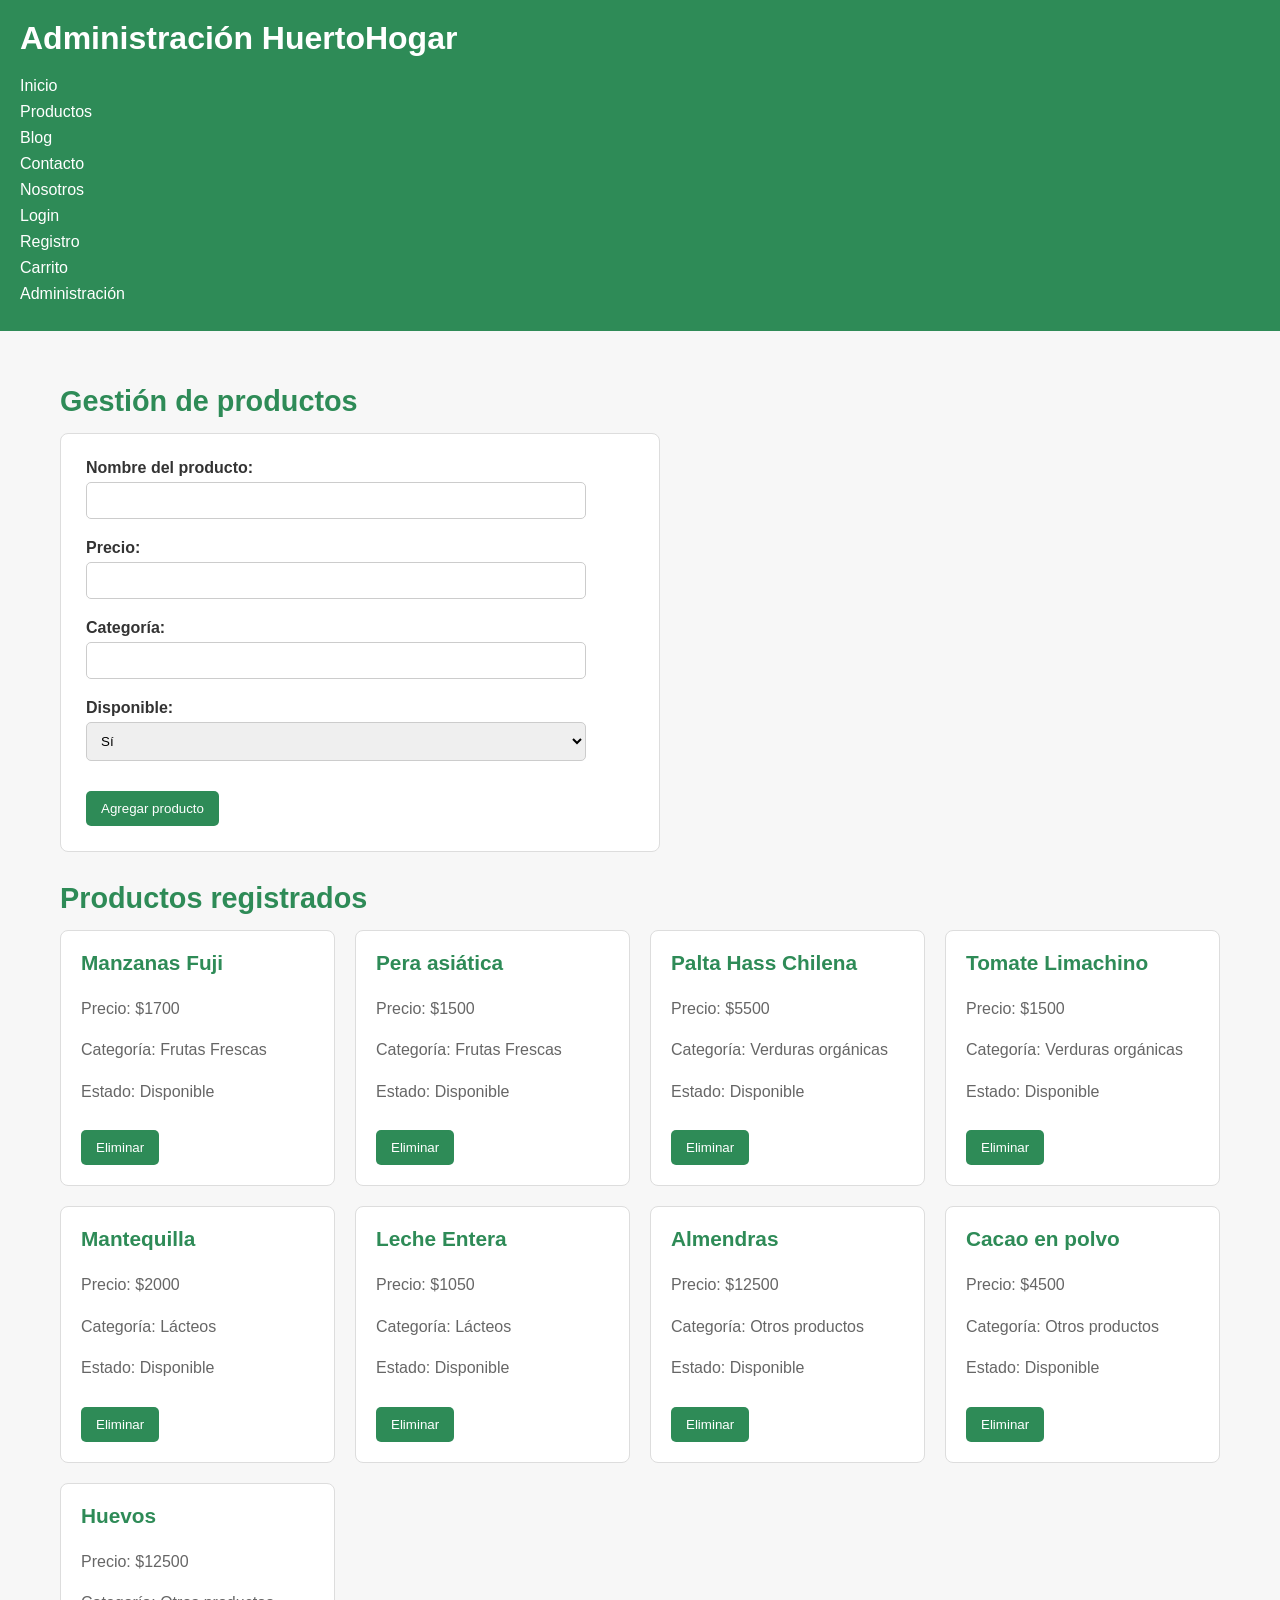
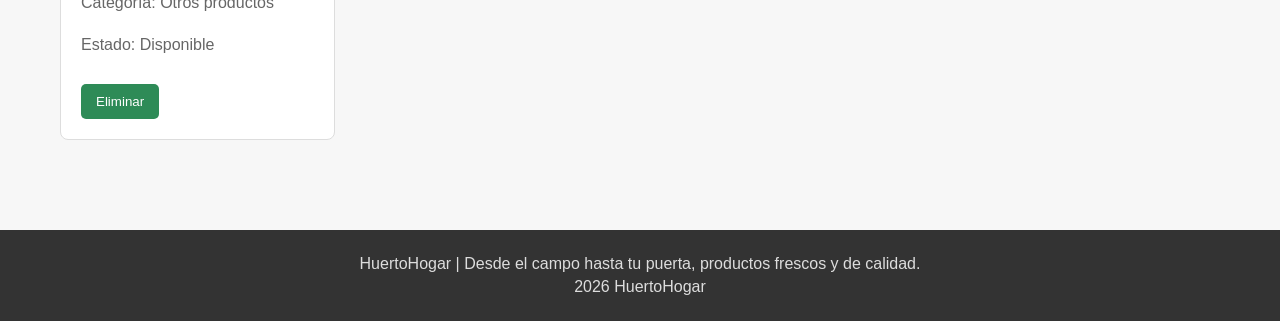
==== frontend/administracion.html @ 662b2c09 "Implementa catalogo dinamico y detalle de productos" ====
<!DOCTYPE html>
<html lang="es">
<head>
    <meta charset="UTF-8">
    <meta name="viewport" content="width=device-width, initial-scale=1.0">
    <title>HuertoHogar | Administración</title>
    <link rel="stylesheet" href="css/estilos.css">
</head>
<body>
    <header>
        <h1>Administración HuertoHogar</h1>

        <nav>
            <ul>
               <li><a href="index.html">Inicio</a> </li>
               <li><a href="productos.html">Productos</a> </li>
               <li><a href="blog.html">Blog</a> </li>
               <li><a href="contacto.html">Contacto</a> </li>
               <li><a href="nosotros.html">Nosotros</a> </li>
               <li><a href="login.html">Login</a> </li>
               <li><a href="registro.html">Registro</a> </li>
               <li><a href="carrito.html">Carrito</a> </li>
               <li><a href="administracion.html">Administración</a> </li>
            </ul>
        </nav>
    </header>

    <main>
        <section>
            <h2>Gestión de productos</h2>

            <form id="formulario-producto">
                <div>
                    <label for="nombre-producto">Nombre del producto:</label>
                    <input type="text" id="nombre-producto" maxlength="100" required>
                </div>

                <div>
                    <label for="precio-producto">Precio:</label>
                    <input type="number" id="precio-producto" min="1" required>
                </div>

                <div>
                    <label for="categoria-producto">Categoría:</label>
                    <input type="text" id="categoria-producto" maxlength="50" required>
                </div>

                <div>
                    <label for="disponible-producto">Disponible:</label>
                    <select id="disponible-producto">
                        <option value="true">Sí</option>
                        <option value="false">No</option>
                    </select>
                </div>

                <button type="submit">Agregar producto</button>
            </form>
        </section>

        <section>
            <h2>Productos registrados</h2>
            <div id="lista-administracion"></div>
        </section>
    </main>

    <footer>
        <p>HuertoHogar | Desde el campo hasta tu puerta, productos frescos y de calidad.</p>
        <p>2026 HuertoHogar</p>
    </footer>

    <script src="js/app.js"></script>
    <script src="js/administracion.js"></script>
</body>
</html>
---- frontend/css/estilos.css ----
* {
    box-sizing: border-box;
}

body {
    margin: 0;
    font-family: Arial, sans-serif;
    background-color: #F7F7F7;
    color: #333333;
}

header {
    background-color: #2E8B57;
    color: white;
    padding: 20px;
}

header h1 {
    margin: 0;
    font-size: 2rem;
}

header nav ul {
    margin: 20px 0 0 0;
    padding: 0;
    list-style: none;
}

header nav li {
    margin-bottom: 8px;
}

header nav a {
    color: white;
    text-decoration: none;
}

header nav a:hover {
    color: #FFD700;
}

main {
    max-width: 1200px;
    margin: 0 auto;
    padding: 30px 20px;
}

main h2 {
    color: #2E8B57;
    margin-bottom: 15px;
    font-size: 1.8rem;
}

main h3 {
    color: #2E8B57;
}

main section {
    margin-bottom: 30px;
}

main article {
    background-color: white;
    padding: 20px;
    margin-bottom: 20px;
    border: 1px solid #dddddd;
    border-radius: 8px;
}

main article h3,
main article h4 {
    margin-top: 0;
    color: #2E8B57;
    font-size: 1.3rem;
}

main article p {
    line-height: 1.6;
    color: #666666;
}

main article a {
    display: inline-block;
    margin-top: 10px;
    color: #2E8B57;
    font-weight: bold;
    text-decoration: none;
}

main article a:hover {
    color: #8B4513;
}

main article button,
form button {
    margin-top: 10px;
    padding: 10px 15px;
    border: none;
    border-radius: 5px;
    background-color: #2E8B57;
    color: white;
    cursor: pointer;
}

main article button:hover,
form button:hover {
    background-color: #8B4513;
}

main article button:disabled {
    background-color: #999999;
    cursor: not-allowed;
}

.disponible {
    color: #2E8B57 !important;
    font-weight: bold;
}

.agotado {
    color: #8B4513 !important;
    font-weight: bold;
}

#contenedor-productos,
#lista-carrito,
#lista-administracion {
    display: grid;
    grid-template-columns: repeat(auto-fit, minmax(250px, 1fr));
    gap: 20px;
}

#contenedor-productos article,
#lista-carrito article,
#lista-administracion article {
    margin-bottom: 0;
}

form {
    background-color: white;
    padding: 25px;
    border: 1px solid #dddddd;
    border-radius: 8px;
    max-width: 600px;
}

form div {
    margin-bottom: 20px;
}

form label {
    display: block;
    margin-bottom: 5px;
    font-weight: bold;
}

form input,
form textarea,
form select {
    width: 100%;
    max-width: 500px;
    padding: 10px;
    border: 1px solid #cccccc;
    border-radius: 5px;
    font-family: Arial, sans-serif;
}

form textarea {
    min-height: 120px;
    resize: vertical;
}

#error-nombre,
#error-correo,
#error-comentario,
#error-contrasena,
#error-confirmar-contrasena {
    color: #8B4513;
    font-size: 0.9rem;
    margin-top: 5px;
}

#mensaje-detalle {
    color: #2E8B57;
    font-weight: bold;
}

footer {
    background-color: #333333;
    color: white;
    text-align: center;
    padding: 20px;
    margin-top: 30px;
}

footer p {
    margin: 5px 0;
    color: #dddddd;
}

@media (max-width: 600px) {
    header h1 {
        font-size: 1.5rem;
    }

    main {
        padding: 20px 15px;
    }

    main h2 {
        font-size: 1.5rem;
    }

    #contenedor-productos,
    #lista-carrito,
    #lista-administracion {
        grid-template-columns: 1fr;
    }

    form {
        padding: 20px;
    }
}
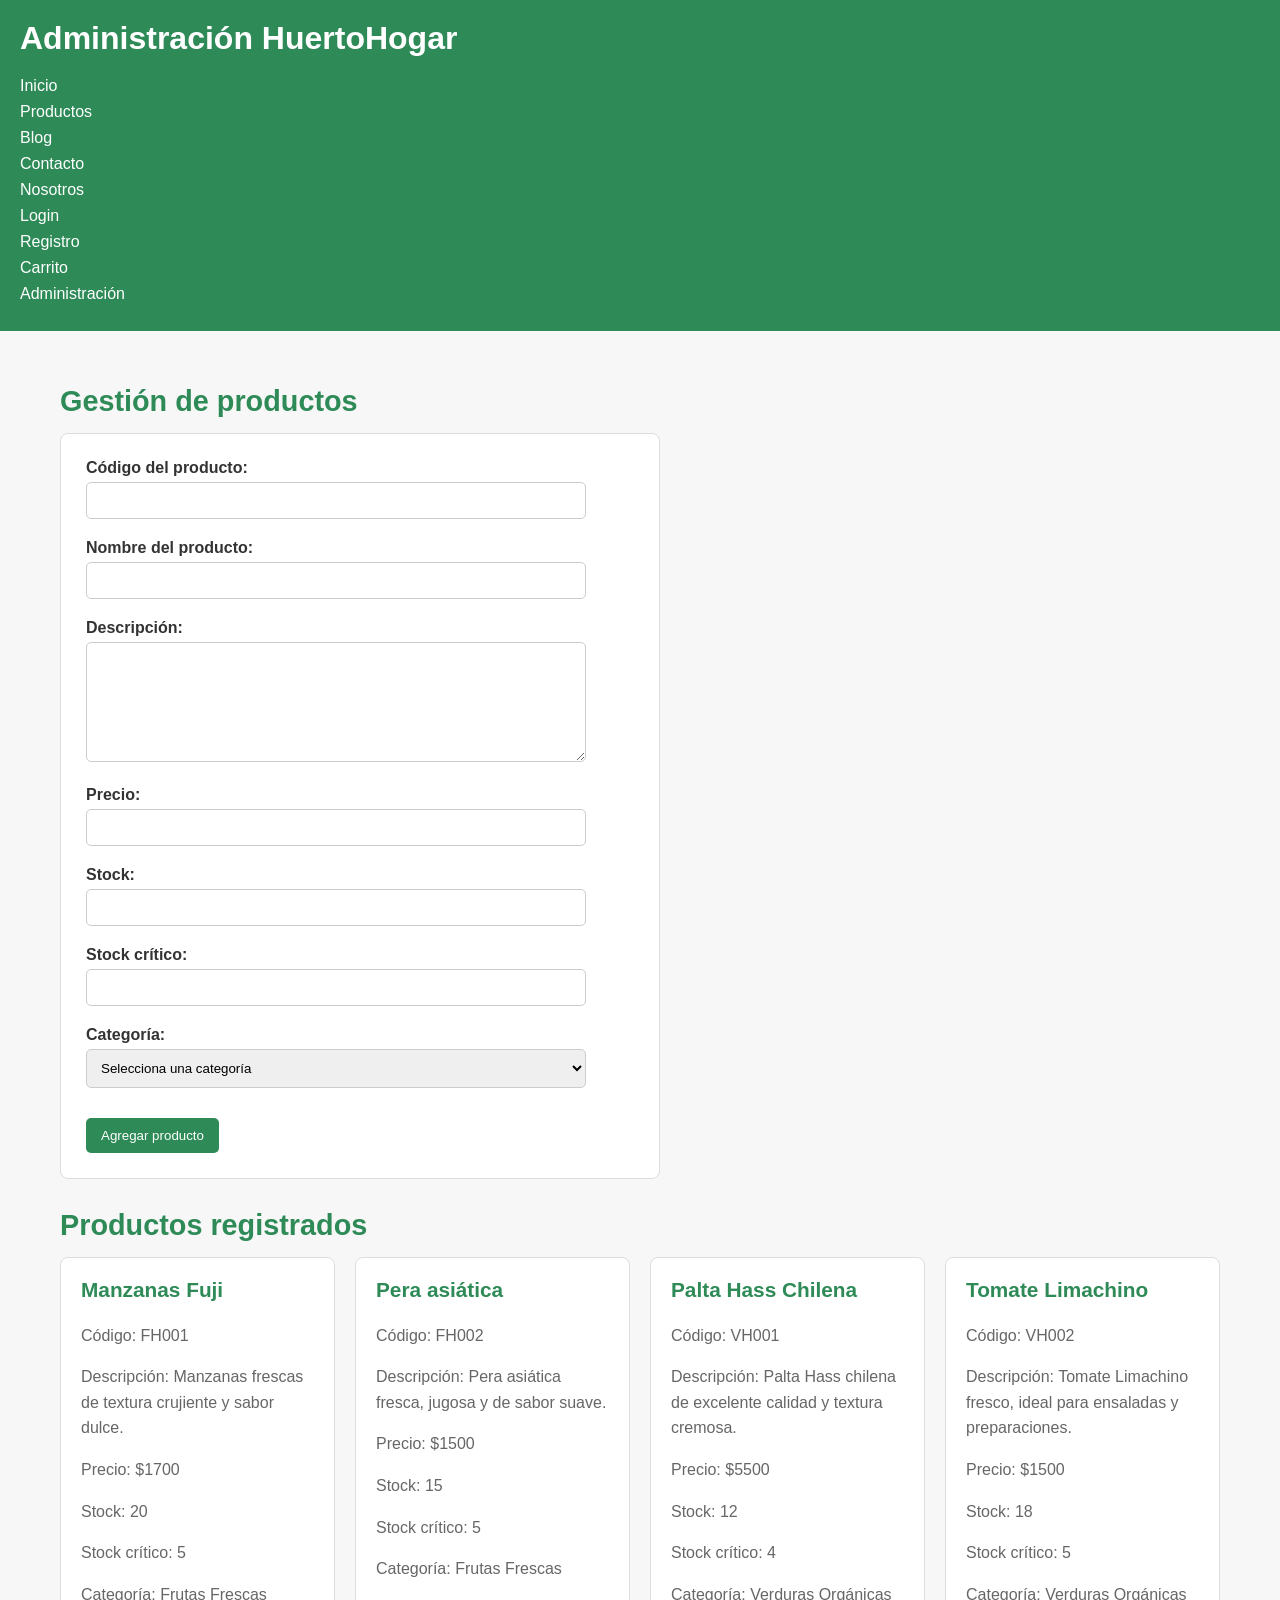
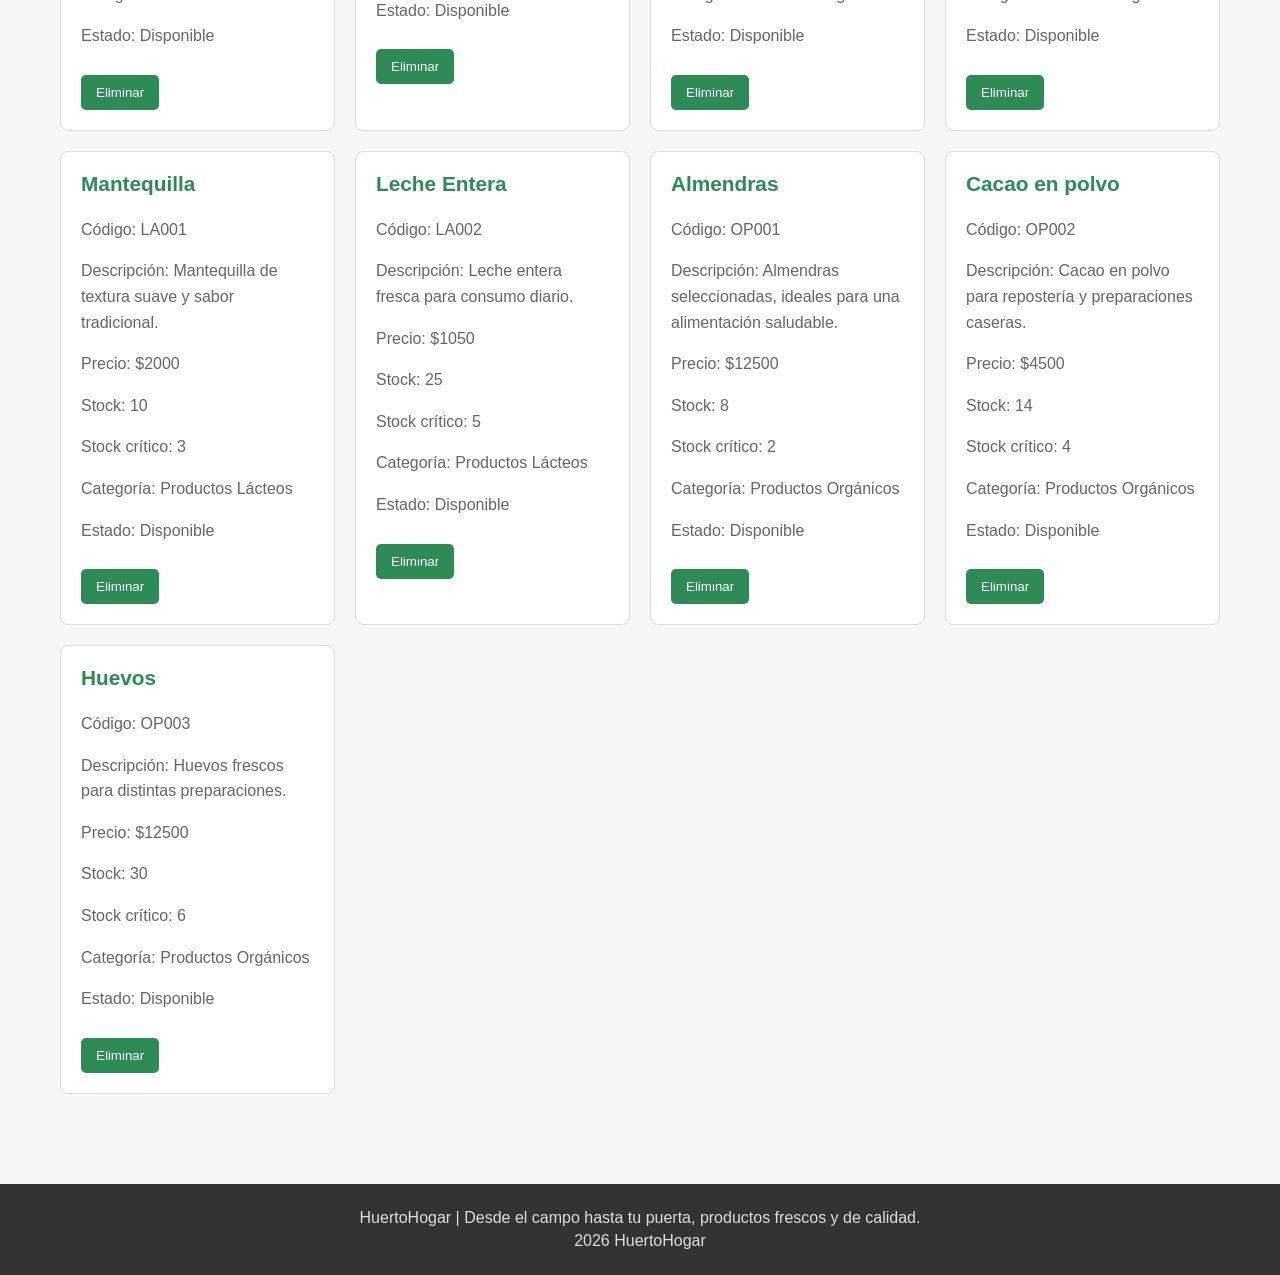
==== commit 870da63c: "Completa carrito y validaciones de compra" ====
--- a/frontend/administracion.html
+++ b/frontend/administracion.html
@@ -31,25 +31,43 @@
 
             <form id="formulario-producto">
                 <div>
+                    <label for="codigo-producto">Código del producto:</label>
+                    <input type="text" id="codigo-producto" maxlength="50" required>
+                </div>
+
+                <div>
                     <label for="nombre-producto">Nombre del producto:</label>
                     <input type="text" id="nombre-producto" maxlength="100" required>
                 </div>
 
                 <div>
+                    <label for="descripcion-producto">Descripción:</label>
+                    <textarea id="descripcion-producto" maxlength="500"></textarea>
+                </div>
+
+                <div>
                     <label for="precio-producto">Precio:</label>
-                    <input type="number" id="precio-producto" min="1" required>
+                    <input type="number" id="precio-producto" min="0" step="0.01" required>
+                </div>
+
+                <div>
+                    <label for="stock-producto">Stock:</label>
+                    <input type="number" id="stock-producto" min="0" step="1" required>
+                </div>
+
+                <div>
+                    <label for="stock-critico-producto">Stock crítico:</label>
+                    <input type="number" id="stock-critico-producto" min="0" step="1">
                 </div>
 
                 <div>
                     <label for="categoria-producto">Categoría:</label>
-                    <input type="text" id="categoria-producto" maxlength="50" required>
-                </div>
-
-                <div>
-                    <label for="disponible-producto">Disponible:</label>
-                    <select id="disponible-producto">
-                        <option value="true">Sí</option>
-                        <option value="false">No</option>
+                    <select id="categoria-producto" required>
+                        <option value="">Selecciona una categoría</option>
+                        <option value="Frutas Frescas">Frutas Frescas</option>
+                        <option value="Verduras Orgánicas">Verduras Orgánicas</option>
+                        <option value="Productos Orgánicos">Productos Orgánicos</option>
+                        <option value="Productos Lácteos">Productos Lácteos</option>
                     </select>
                 </div>
 
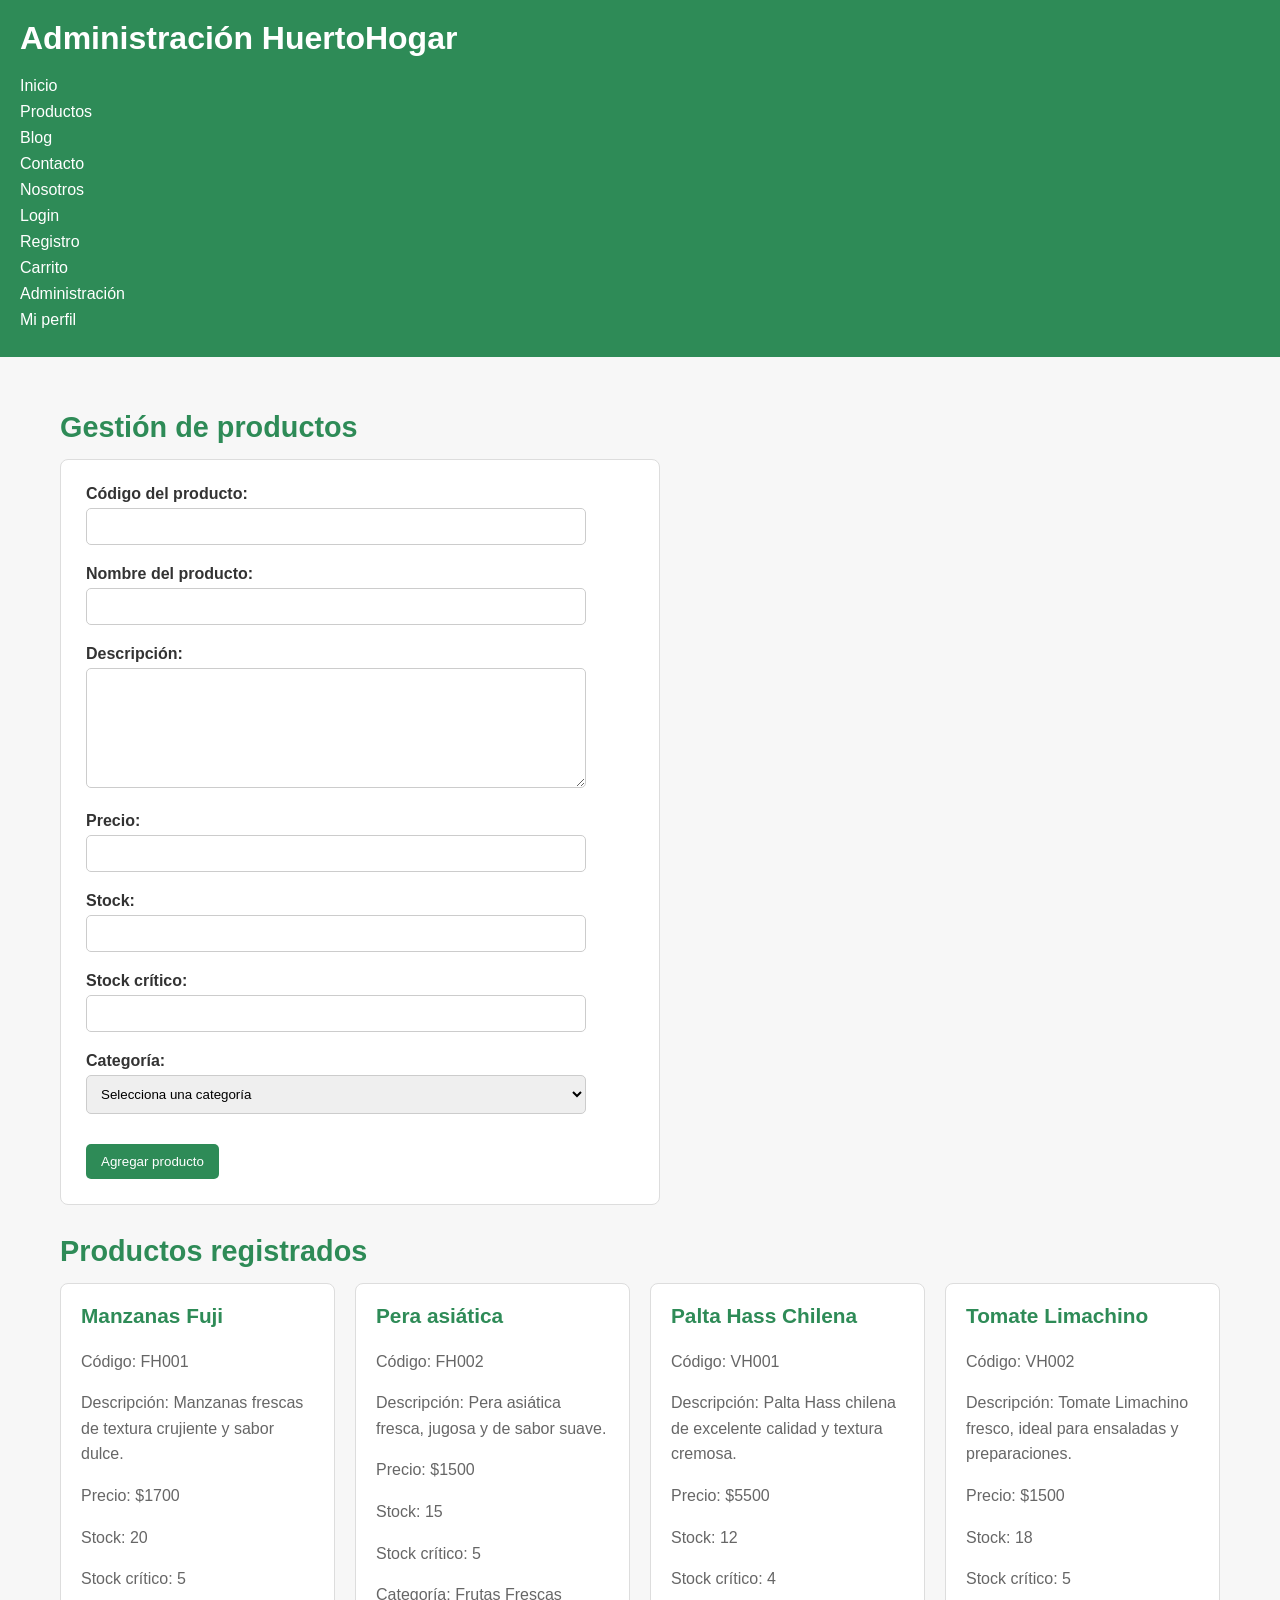
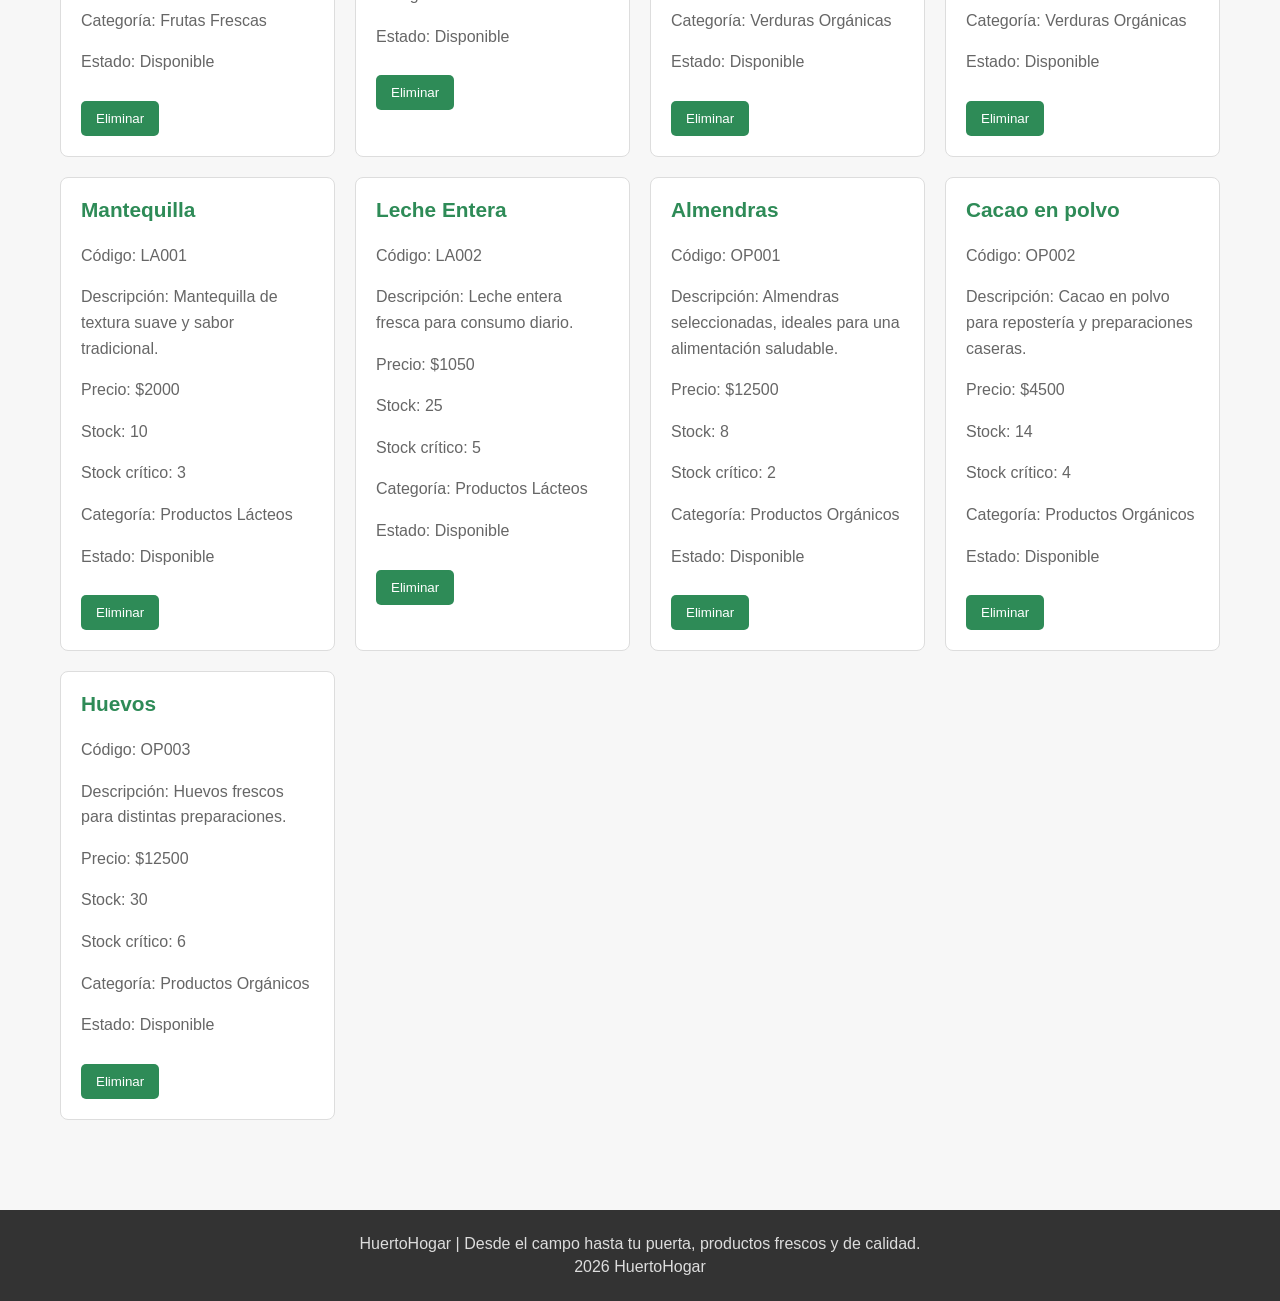
==== commit f91ab536: "Agrega perfil de usuario y navegacion" ====
--- a/frontend/administracion.html
+++ b/frontend/administracion.html
@@ -21,6 +21,7 @@
                <li><a href="registro.html">Registro</a> </li>
                <li><a href="carrito.html">Carrito</a> </li>
                <li><a href="administracion.html">Administración</a> </li>
+               <li><a href="perfil.html">Mi perfil</a> </li>
             </ul>
         </nav>
     </header>
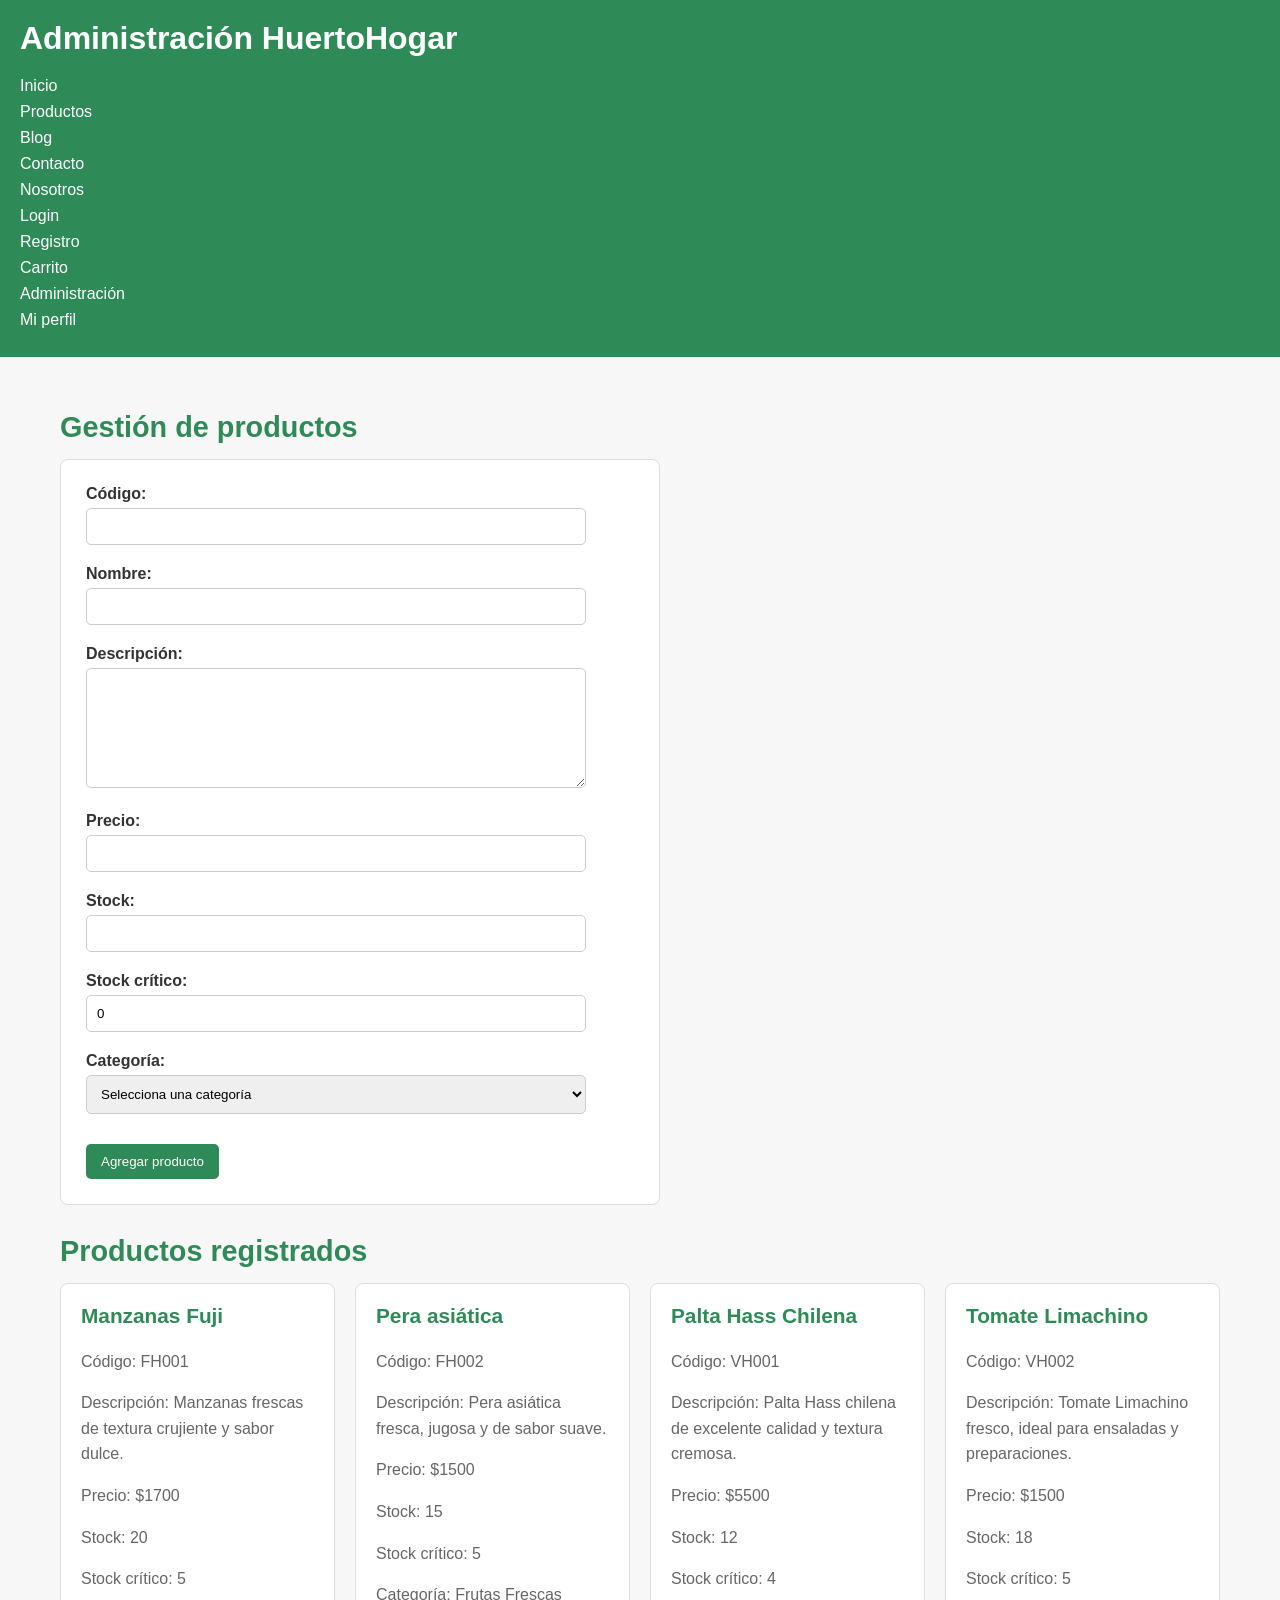
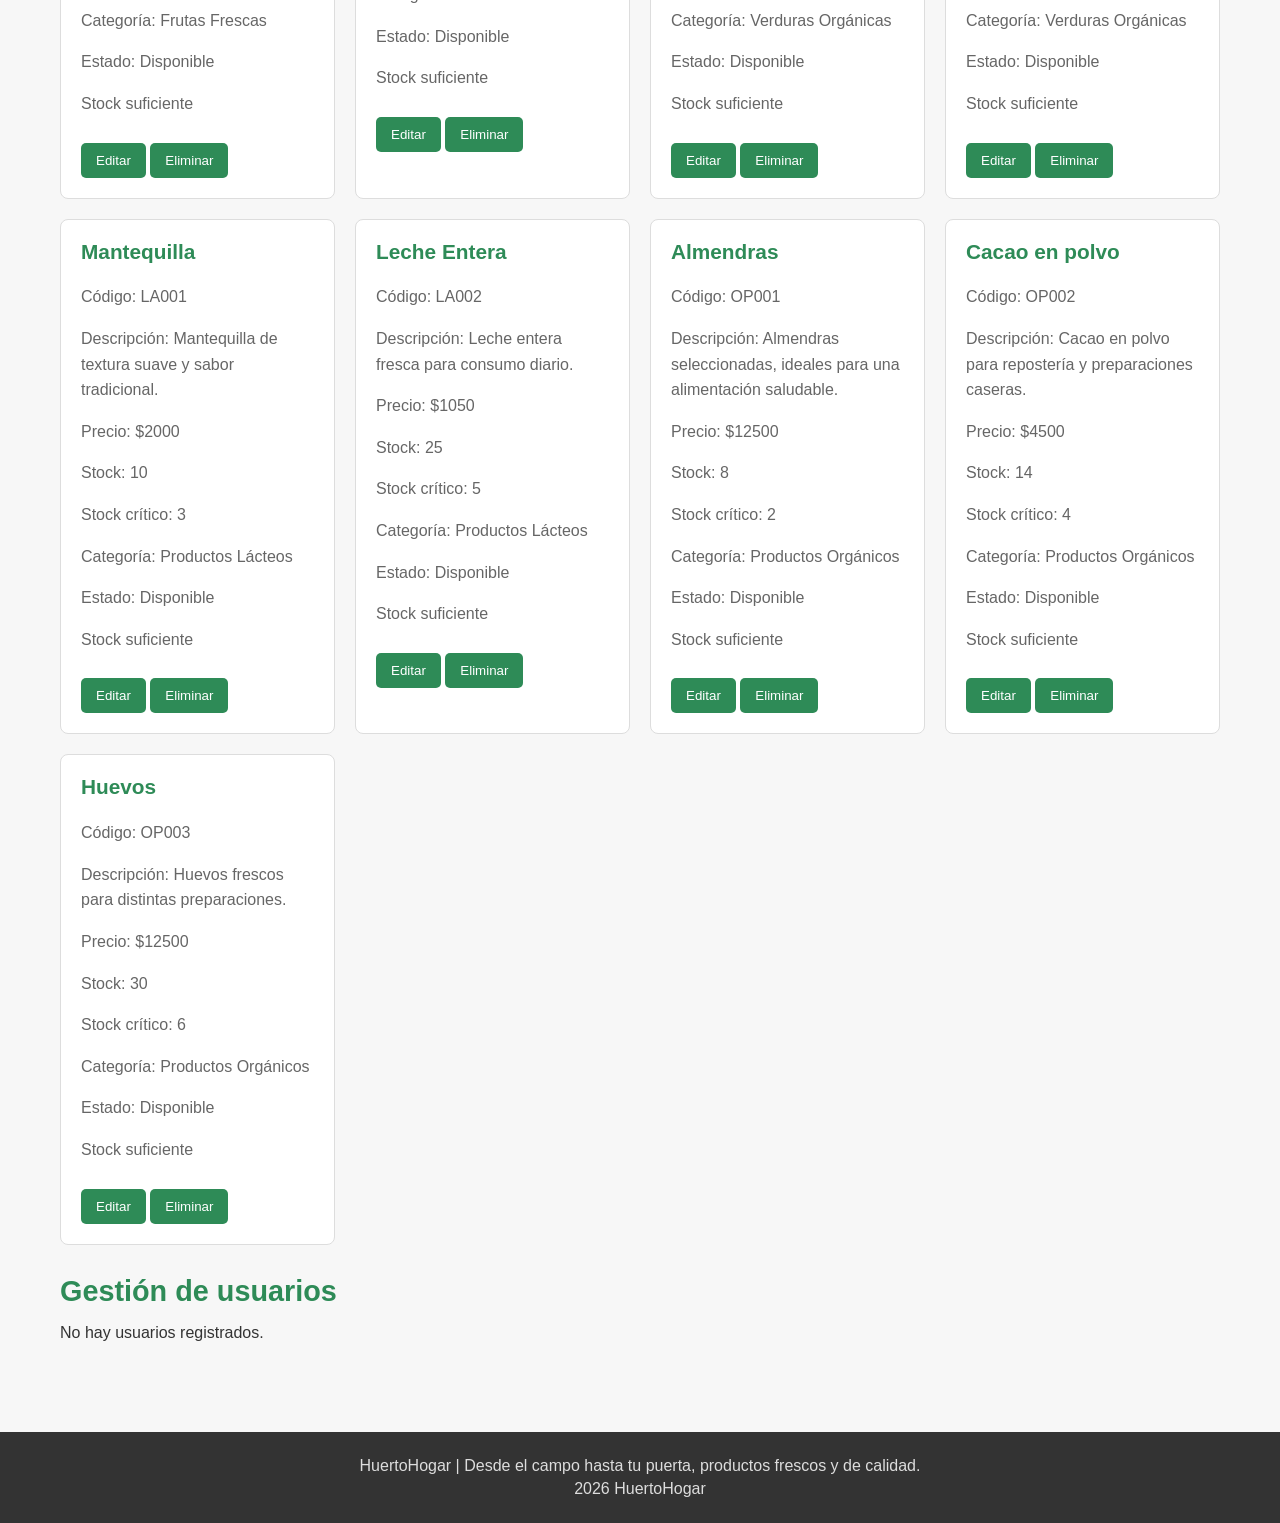
==== commit d659714b: "Integra imagenes, perfil y gestion de usuarios" ====
--- a/frontend/administracion.html
+++ b/frontend/administracion.html
@@ -9,7 +9,6 @@
 <body>
     <header>
         <h1>Administración HuertoHogar</h1>
-
         <nav>
             <ul>
                <li><a href="index.html">Inicio</a> </li>
@@ -32,33 +31,33 @@
 
             <form id="formulario-producto">
                 <div>
-                    <label for="codigo-producto">Código del producto:</label>
-                    <input type="text" id="codigo-producto" maxlength="50" required>
+                    <label for="codigo-producto">Código:</label>
+                    <input type="text" id="codigo-producto" required>
                 </div>
 
                 <div>
-                    <label for="nombre-producto">Nombre del producto:</label>
-                    <input type="text" id="nombre-producto" maxlength="100" required>
+                    <label for="nombre-producto">Nombre:</label>
+                    <input type="text" id="nombre-producto" required>
                 </div>
 
                 <div>
                     <label for="descripcion-producto">Descripción:</label>
-                    <textarea id="descripcion-producto" maxlength="500"></textarea>
+                    <textarea id="descripcion-producto"></textarea>
                 </div>
 
                 <div>
                     <label for="precio-producto">Precio:</label>
-                    <input type="number" id="precio-producto" min="0" step="0.01" required>
+                    <input type="number" id="precio-producto" min="0" required>
                 </div>
 
                 <div>
                     <label for="stock-producto">Stock:</label>
-                    <input type="number" id="stock-producto" min="0" step="1" required>
+                    <input type="number" id="stock-producto" min="0" required>
                 </div>
 
                 <div>
                     <label for="stock-critico-producto">Stock crítico:</label>
-                    <input type="number" id="stock-critico-producto" min="0" step="1">
+                    <input type="number" id="stock-critico-producto" min="0" value="0">
                 </div>
 
                 <div>
@@ -67,18 +66,24 @@
                         <option value="">Selecciona una categoría</option>
                         <option value="Frutas Frescas">Frutas Frescas</option>
                         <option value="Verduras Orgánicas">Verduras Orgánicas</option>
+                        <option value="Productos Lácteos">Productos Lácteos</option>
                         <option value="Productos Orgánicos">Productos Orgánicos</option>
-                        <option value="Productos Lácteos">Productos Lácteos</option>
                     </select>
                 </div>
 
-                <button type="submit">Agregar producto</button>
+                <button type="submit" id="boton-guardar-producto">Agregar producto</button>
+                <button type="button" id="boton-cancelar-edicion" hidden>Cancelar edición</button>
             </form>
         </section>
 
         <section>
             <h2>Productos registrados</h2>
             <div id="lista-administracion"></div>
+        </section>
+
+        <section>
+            <h2>Gestión de usuarios</h2>
+            <div id="lista-usuarios"></div>
         </section>
     </main>
 
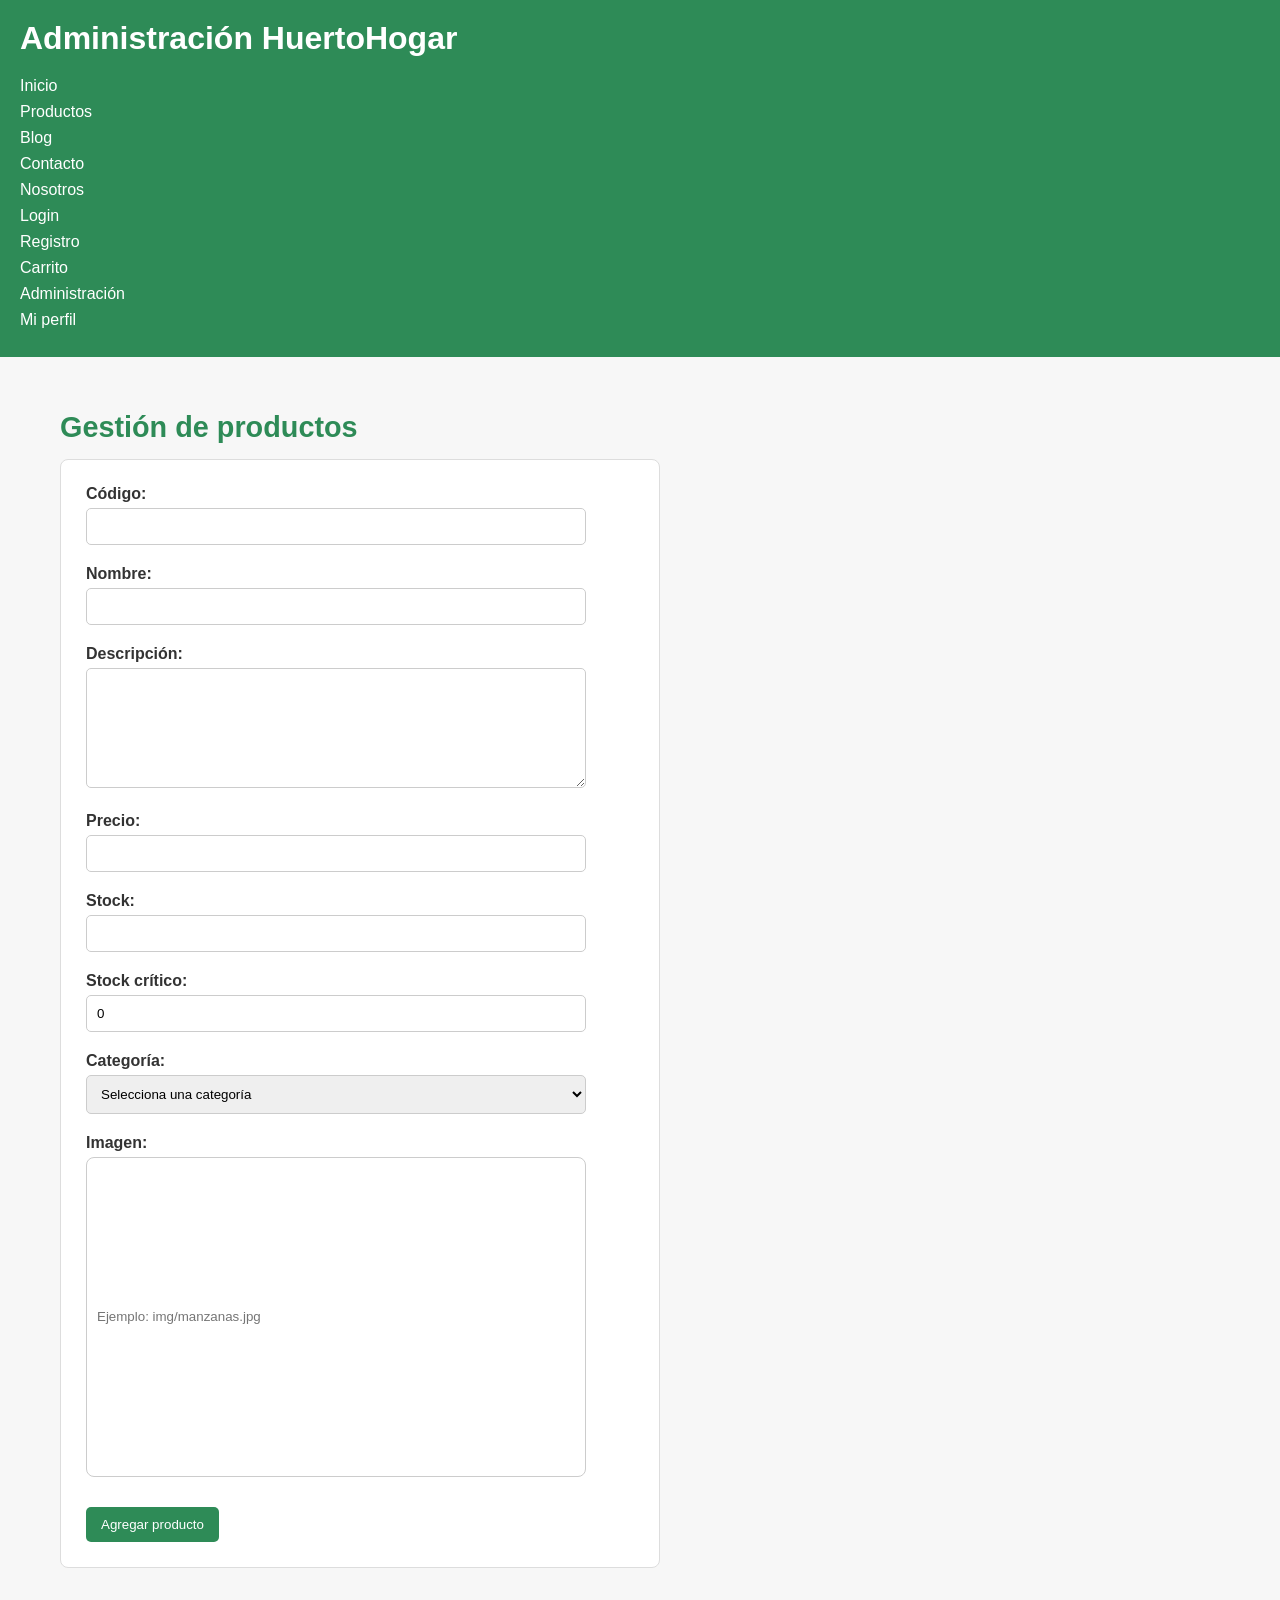
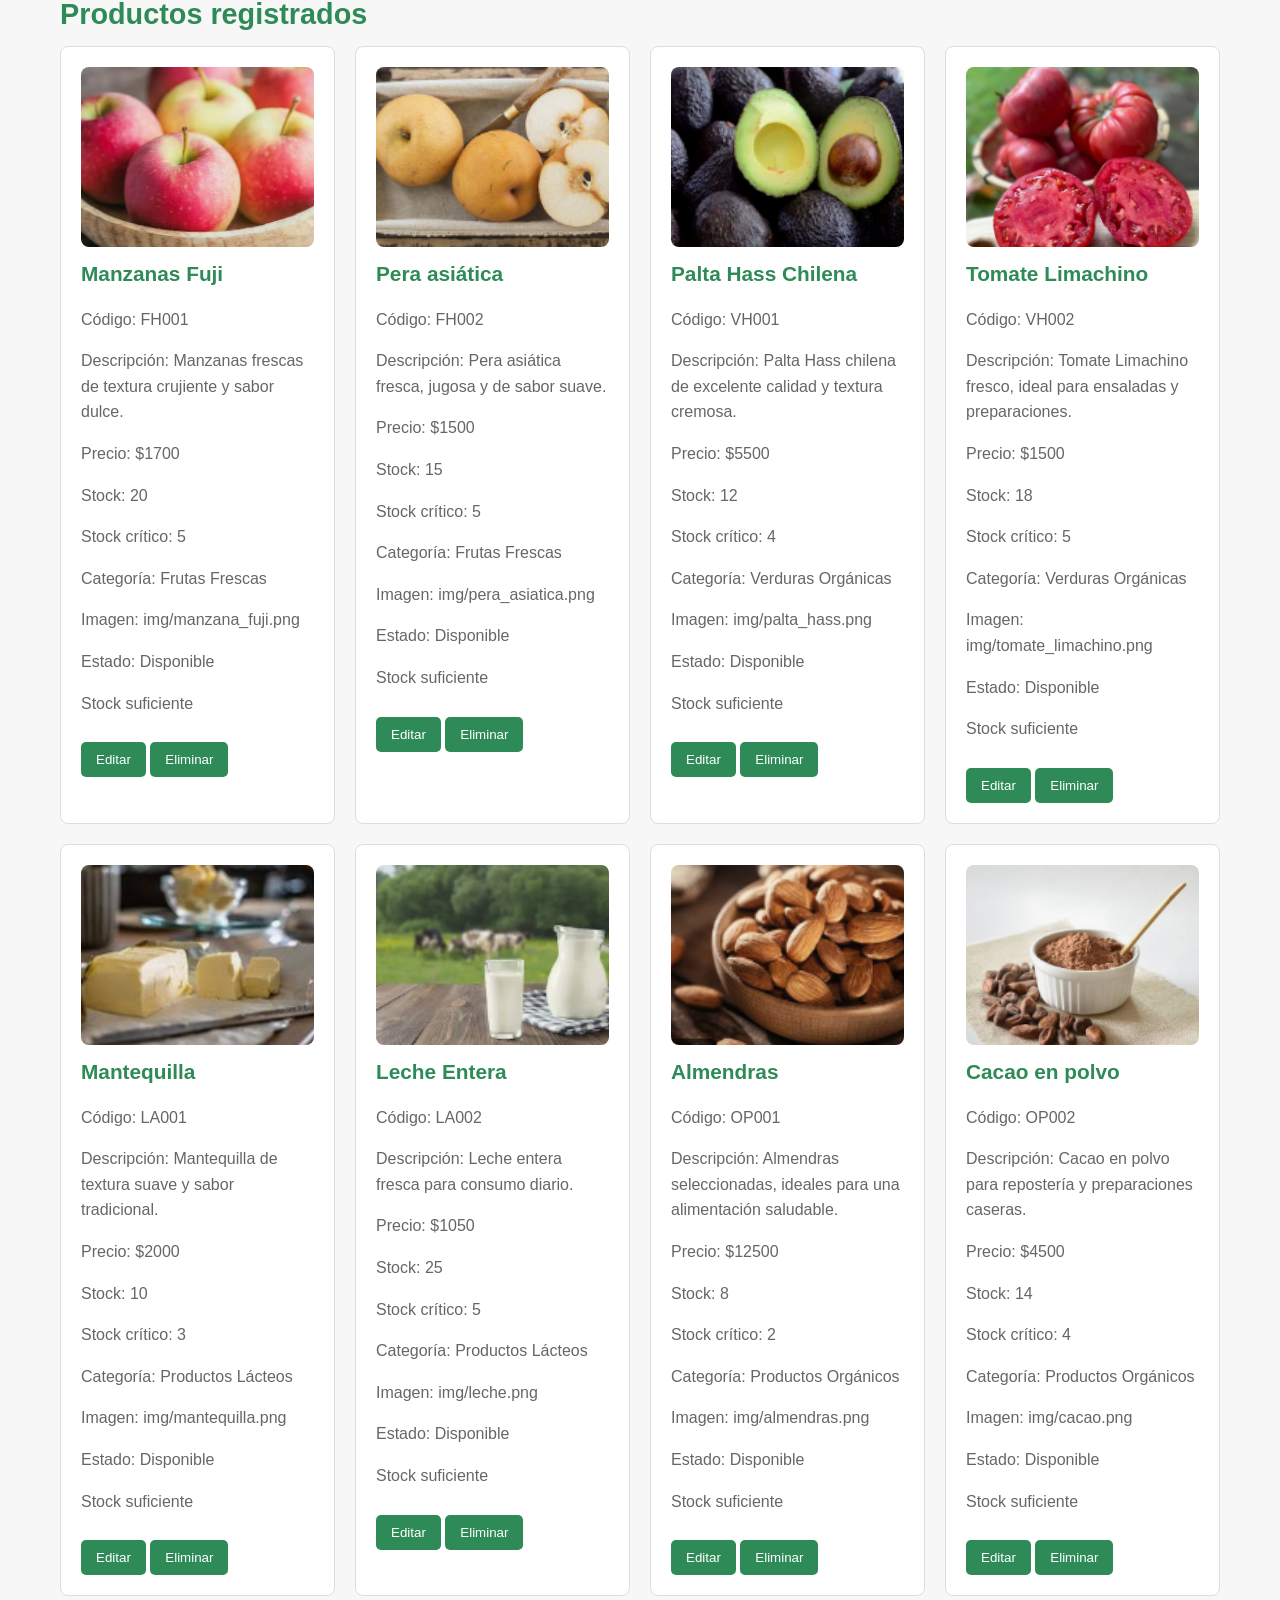
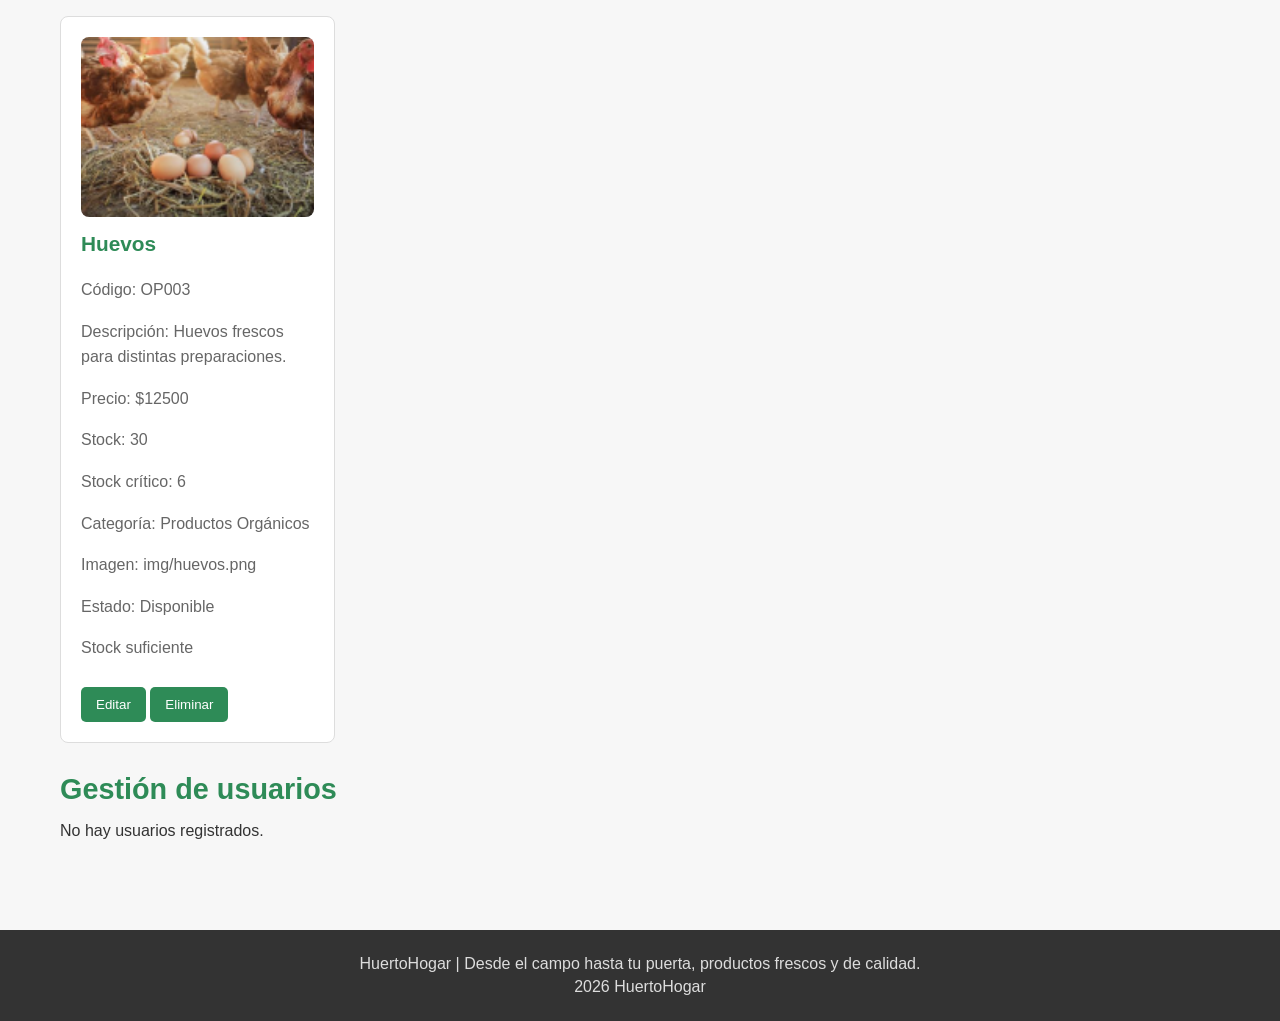
==== commit 65fa8e9e: "Agrega imagenes a la administracion de productos" ====
--- a/frontend/administracion.html
+++ b/frontend/administracion.html
@@ -71,6 +71,11 @@
                     </select>
                 </div>
 
+                <div>
+                    <label for="imagen-producto">Imagen:</label>
+                    <input type="text" id="imagen-producto" placeholder="Ejemplo: img/manzanas.jpg">
+                </div>
+
                 <button type="submit" id="boton-guardar-producto">Agregar producto</button>
                 <button type="button" id="boton-cancelar-edicion" hidden>Cancelar edición</button>
             </form>
--- a/frontend/css/estilos.css
+++ b/frontend/css/estilos.css
@@ -220,4 +220,24 @@
     form {
         padding: 20px;
     }
+}
+
+main article img {
+    width:100%;
+    max-width:250px;
+    height:180px;
+    object-fit:cover;
+    display:block;
+    margin:0 auto 15px;
+    border-radius:8px;
+}
+
+#imagen-producto {
+    width:100%;
+    max-width:500px;
+    height:320px;
+    object-fit:cover;
+    display:block;
+    margin-bottom:20px;
+    border-radius:8px;
 }
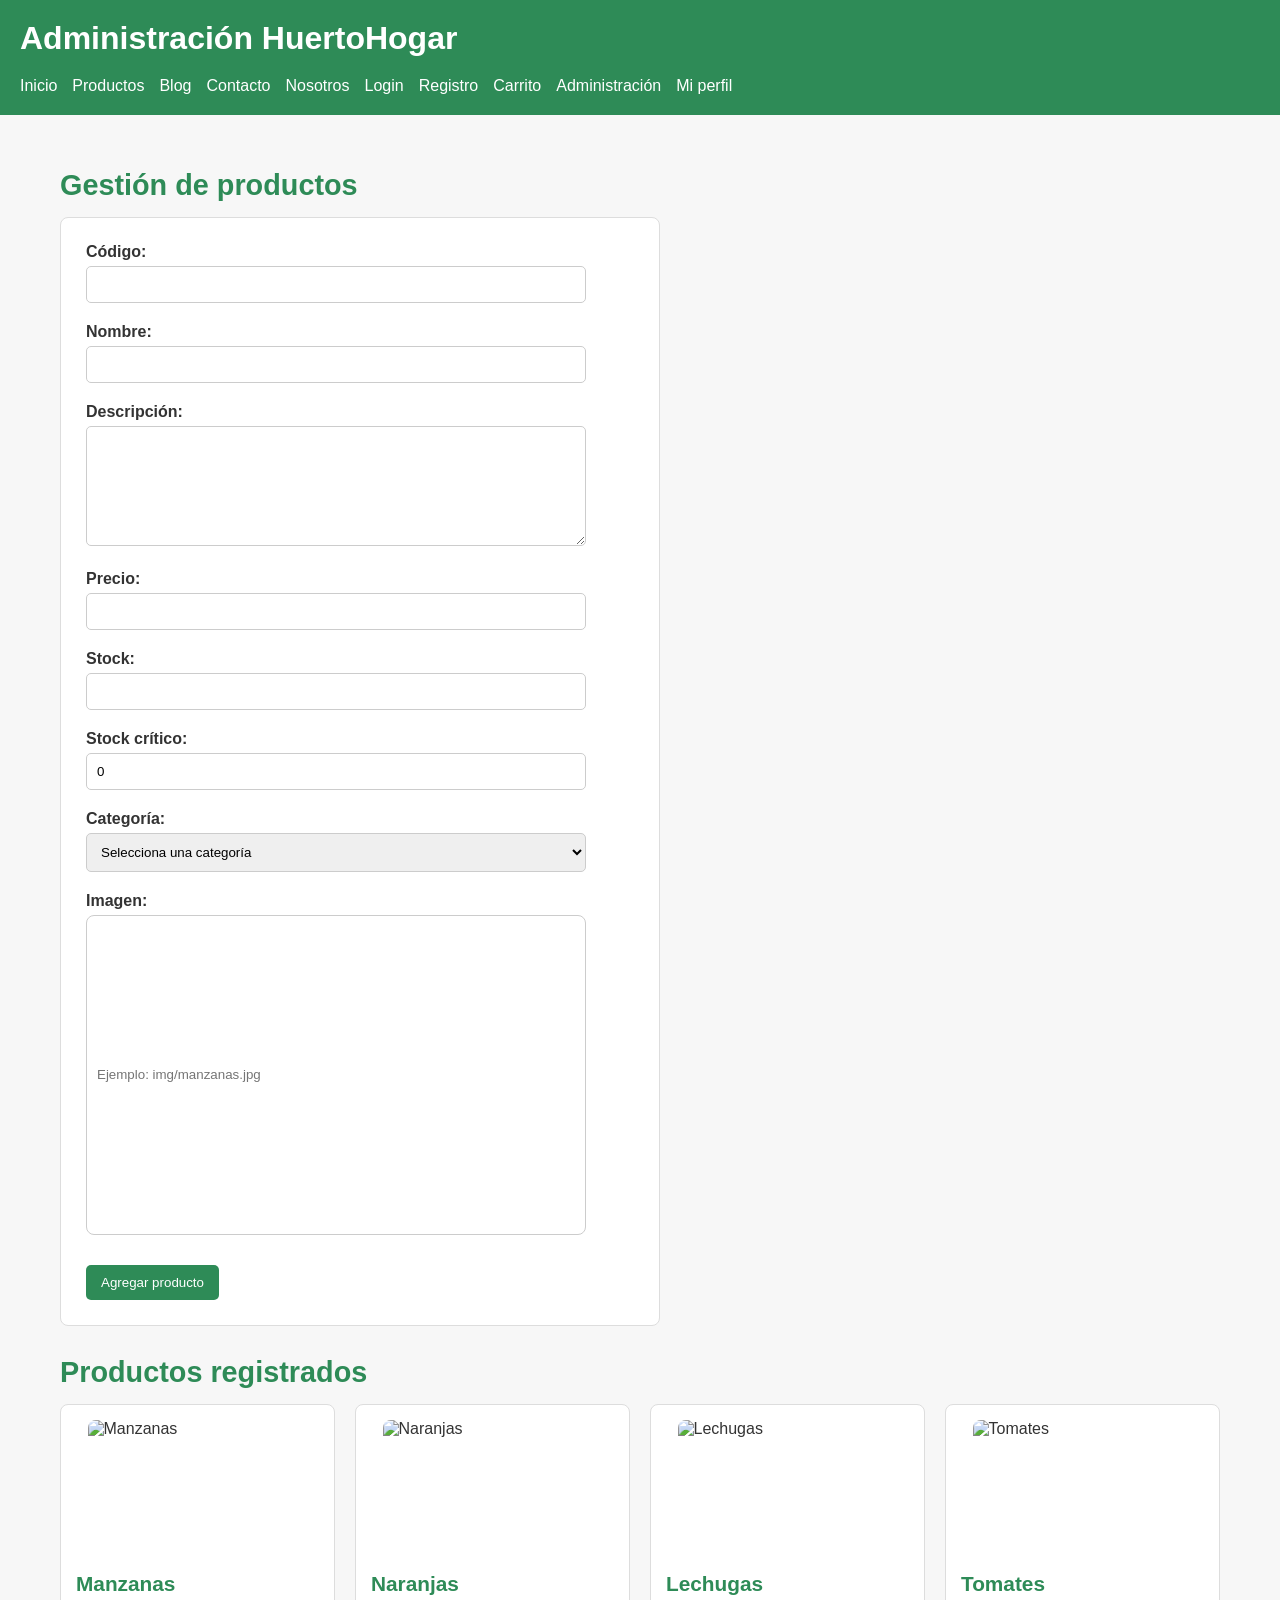
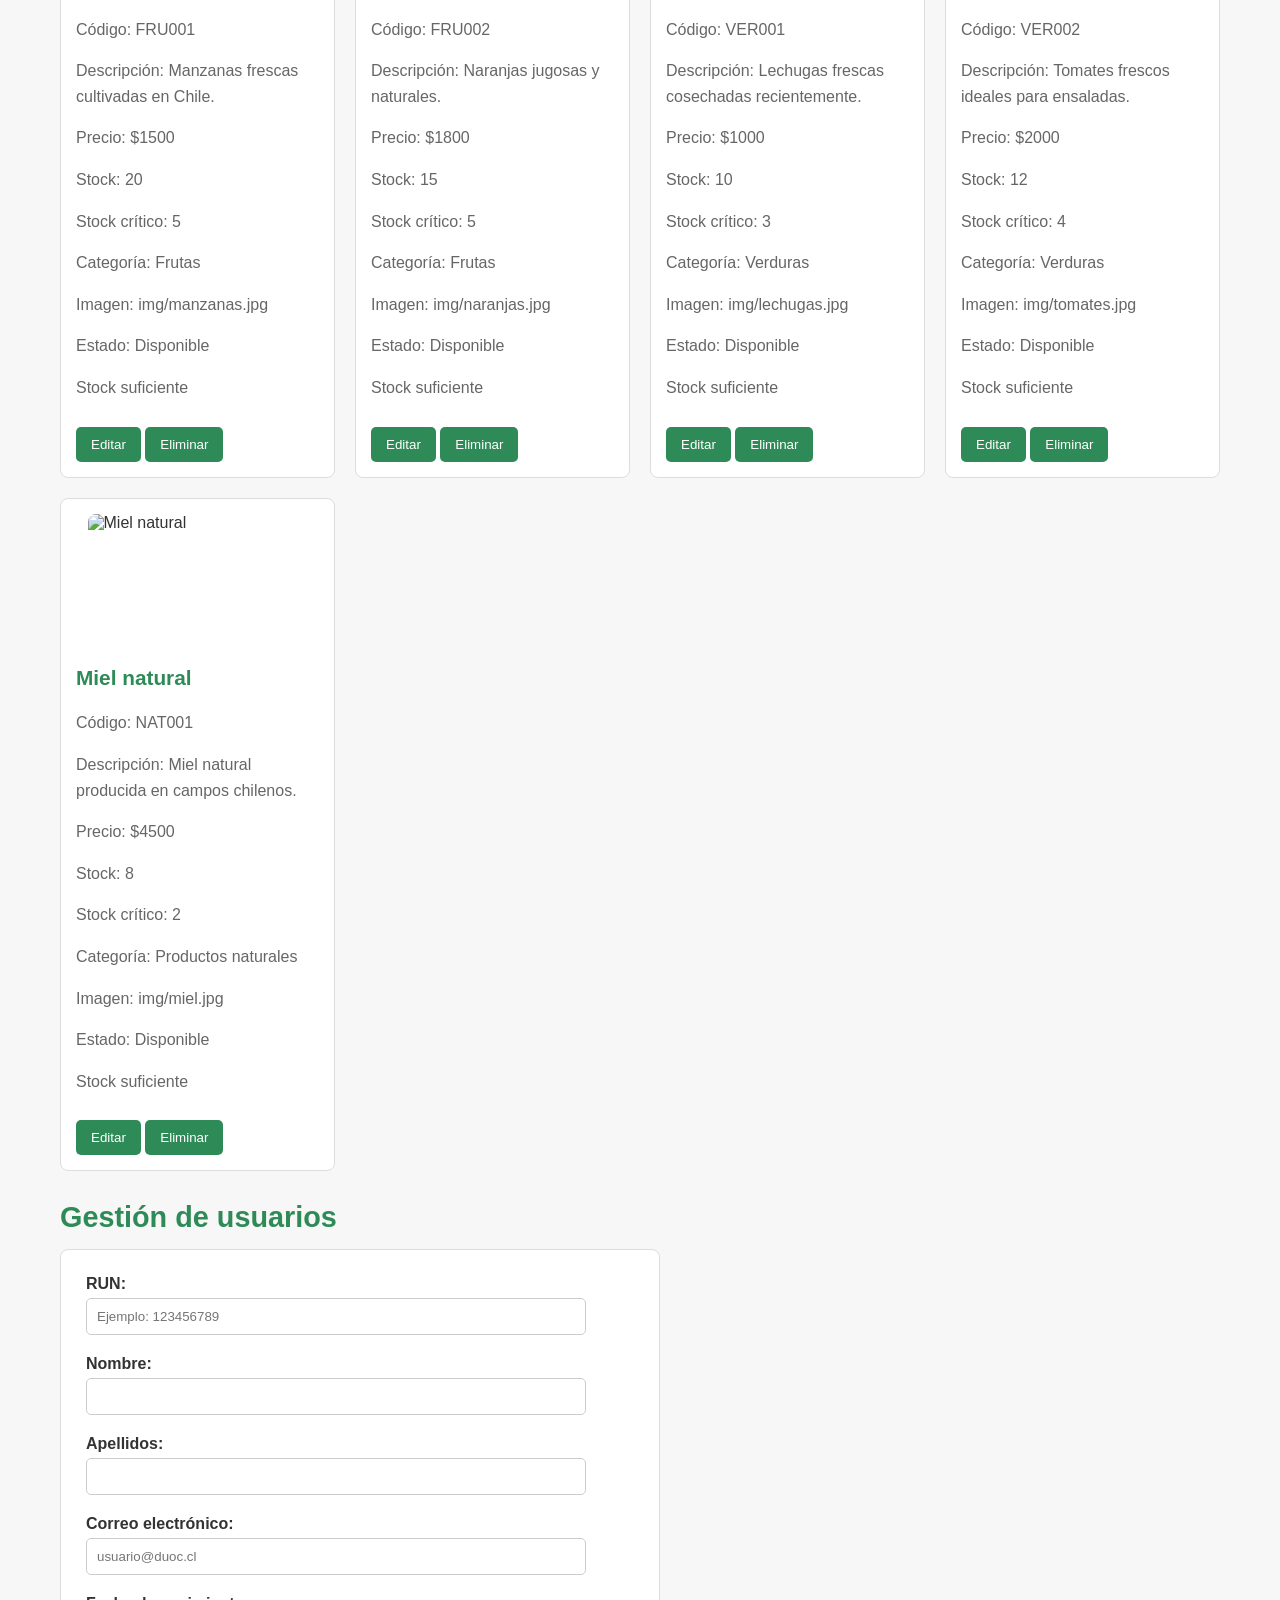
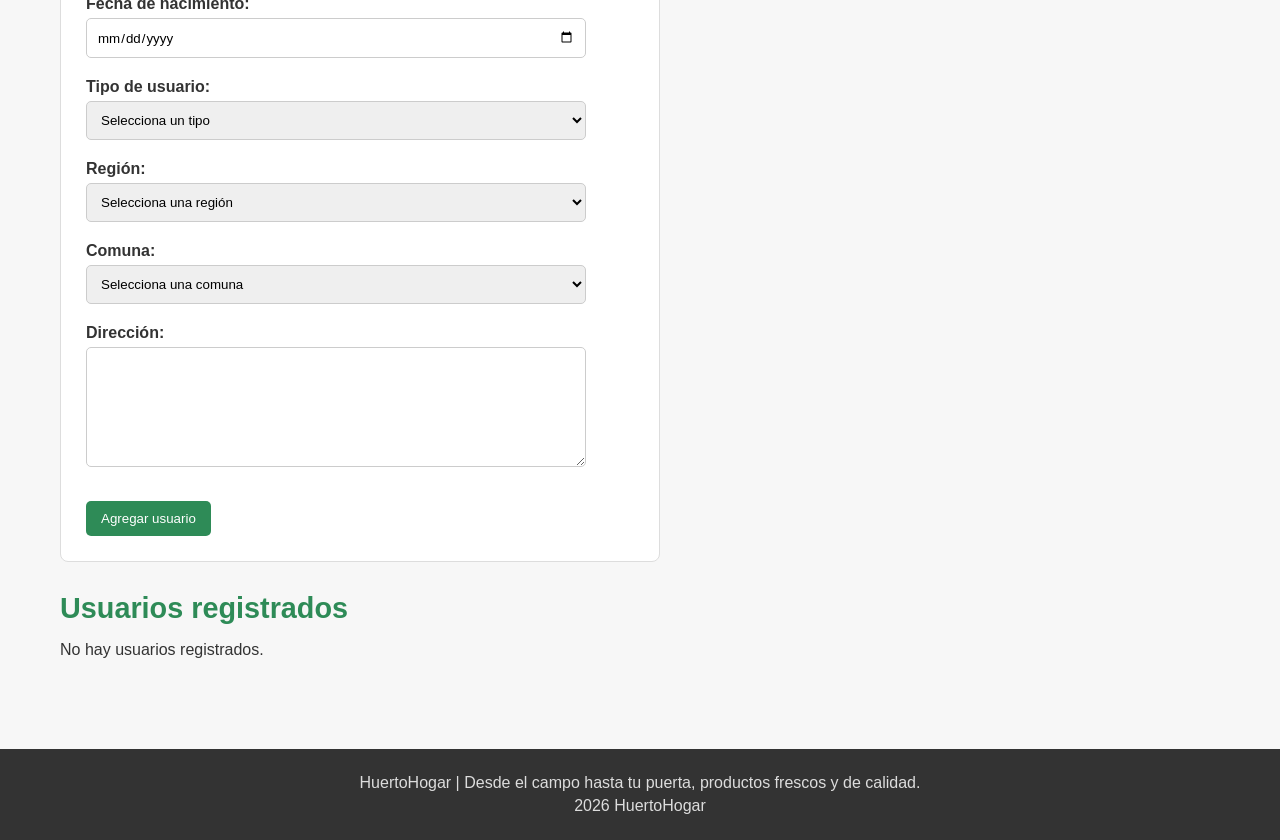
==== commit bcae7c31: "Agrega gestion administrativa de usuarios" ====
--- a/frontend/administracion.html
+++ b/frontend/administracion.html
@@ -88,6 +88,107 @@
 
         <section>
             <h2>Gestión de usuarios</h2>
+
+            <form id="formulario-usuario">
+                <div>
+                    <label for="run-usuario">RUN:</label>
+                    <input
+                        type="text"
+                        id="run-usuario"
+                        placeholder="Ejemplo: 123456789"
+                        maxlength="9"
+                        required
+                    >
+                </div>
+
+                <div>
+                    <label for="nombre-usuario">Nombre:</label>
+                    <input
+                        type="text"
+                        id="nombre-usuario"
+                        maxlength="50"
+                        required
+                    >
+                </div>
+
+                <div>
+                    <label for="apellidos-usuario">Apellidos:</label>
+                    <input
+                        type="text"
+                        id="apellidos-usuario"
+                        maxlength="100"
+                        required
+                    >
+                </div>
+
+                <div>
+                    <label for="correo-usuario">Correo electrónico:</label>
+                    <input
+                        type="email"
+                        id="correo-usuario"
+                        maxlength="100"
+                        placeholder="usuario@duoc.cl"
+                        required
+                    >
+                </div>
+
+                <div>
+                    <label for="fecha-nacimiento-usuario">Fecha de nacimiento:</label>
+                    <input
+                        type="date"
+                        id="fecha-nacimiento-usuario"
+                    >
+                </div>
+
+                <div>
+                    <label for="tipo-usuario">Tipo de usuario:</label>
+                    <select id="tipo-usuario" required>
+                        <option value="">Selecciona un tipo</option>
+                        <option value="Administrador">Administrador</option>
+                        <option value="Cliente">Cliente</option>
+                        <option value="Vendedor">Vendedor</option>
+                    </select>
+                </div>
+
+                <div>
+                    <label for="region-usuario">Región:</label>
+                    <select id="region-usuario" required>
+                        <option value="">Selecciona una región</option>
+                    </select>
+                </div>
+
+                <div>
+                    <label for="comuna-usuario">Comuna:</label>
+                    <select id="comuna-usuario" required>
+                        <option value="">Selecciona una comuna</option>
+                    </select>
+                </div>
+
+                <div>
+                    <label for="direccion-usuario">Dirección:</label>
+                    <textarea
+                        id="direccion-usuario"
+                        maxlength="300"
+                        required
+                    ></textarea>
+                </div>
+
+                <button type="submit" id="boton-guardar-usuario">
+                    Agregar usuario
+                </button>
+
+                <button
+                    type="button"
+                    id="boton-cancelar-edicion-usuario"
+                    hidden
+                >
+                    Cancelar edición
+                </button>
+            </form>
+        </section>
+
+        <section>
+            <h2>Usuarios registrados</h2>
             <div id="lista-usuarios"></div>
         </section>
     </main>
--- a/frontend/css/estilos.css
+++ b/frontend/css/estilos.css
@@ -21,13 +21,16 @@
 }
 
 header nav ul {
-    margin: 20px 0 0 0;
-    padding: 0;
-    list-style: none;
+    margin:20px 0 0;
+    padding:0;
+    list-style:none;
+    display:flex;
+    flex-wrap:wrap;
+    gap:15px;
 }
 
 header nav li {
-    margin-bottom: 8px;
+    margin-bottom:0;
 }
 
 header nav a {
@@ -60,11 +63,11 @@
 }
 
 main article {
-    background-color: white;
-    padding: 20px;
-    margin-bottom: 20px;
-    border: 1px solid #dddddd;
-    border-radius: 8px;
+    background-color:white;
+    padding:15px;
+    margin-bottom:20px;
+    border:1px solid #ddd;
+    border-radius:8px;
 }
 
 main article h3,
@@ -122,18 +125,41 @@
     font-weight: bold;
 }
 
-#contenedor-productos,
-#lista-carrito,
-#lista-administracion {
-    display: grid;
-    grid-template-columns: repeat(auto-fit, minmax(250px, 1fr));
-    gap: 20px;
-}
-
-#contenedor-productos article,
-#lista-carrito article,
-#lista-administracion article {
-    margin-bottom: 0;
+#contenedor-productos {
+    display:block;
+}
+
+#contenedor-productos > section {
+    margin-bottom:35px;
+}
+
+#contenedor-productos > section h2 {
+    margin-bottom:20px;
+    border-bottom:2px solid #2E8B57;
+    padding-bottom:8px;
+}
+
+.grupo-categoria {
+    display:grid;
+    grid-template-columns:repeat(auto-fill,minmax(220px,260px));
+    gap:20px;
+    align-items:start;
+}
+
+.grupo-categoria article {
+    margin-bottom:0;
+    width:100%;
+    min-width:0;
+}
+
+#lista-carrito, #lista-administracion {
+    display:grid;
+    grid-template-columns:repeat(auto-fit,minmax(250px,1fr));
+    gap:20px;
+}
+
+#lista-carrito article, #lista-administracion article {
+    margin-bottom:0;
 }
 
 form {
@@ -203,6 +229,10 @@
         font-size: 1.5rem;
     }
 
+    .grupo-categoria {
+    grid-template-columns:1fr;
+    }
+
     main {
         padding: 20px 15px;
     }
@@ -224,11 +254,11 @@
 
 main article img {
     width:100%;
-    max-width:250px;
-    height:180px;
+    max-width:220px;
+    height:140px;
     object-fit:cover;
     display:block;
-    margin:0 auto 15px;
+    margin:0 auto 12px;
     border-radius:8px;
 }
 
@@ -240,4 +270,21 @@
     display:block;
     margin-bottom:20px;
     border-radius:8px;
+}
+.boton-navegacion {
+    display:inline-block;
+    margin-top:10px;
+    padding:10px 15px;
+    border:none;
+    border-radius:5px;
+    background-color:#2E8B57;
+    color:white;
+    cursor:pointer;
+    text-decoration:none;
+    font-family:Arial,sans-serif;
+    font-size:13.3333px;
+}
+
+.boton-navegacion:hover {
+    background-color:#8B4513;
 }
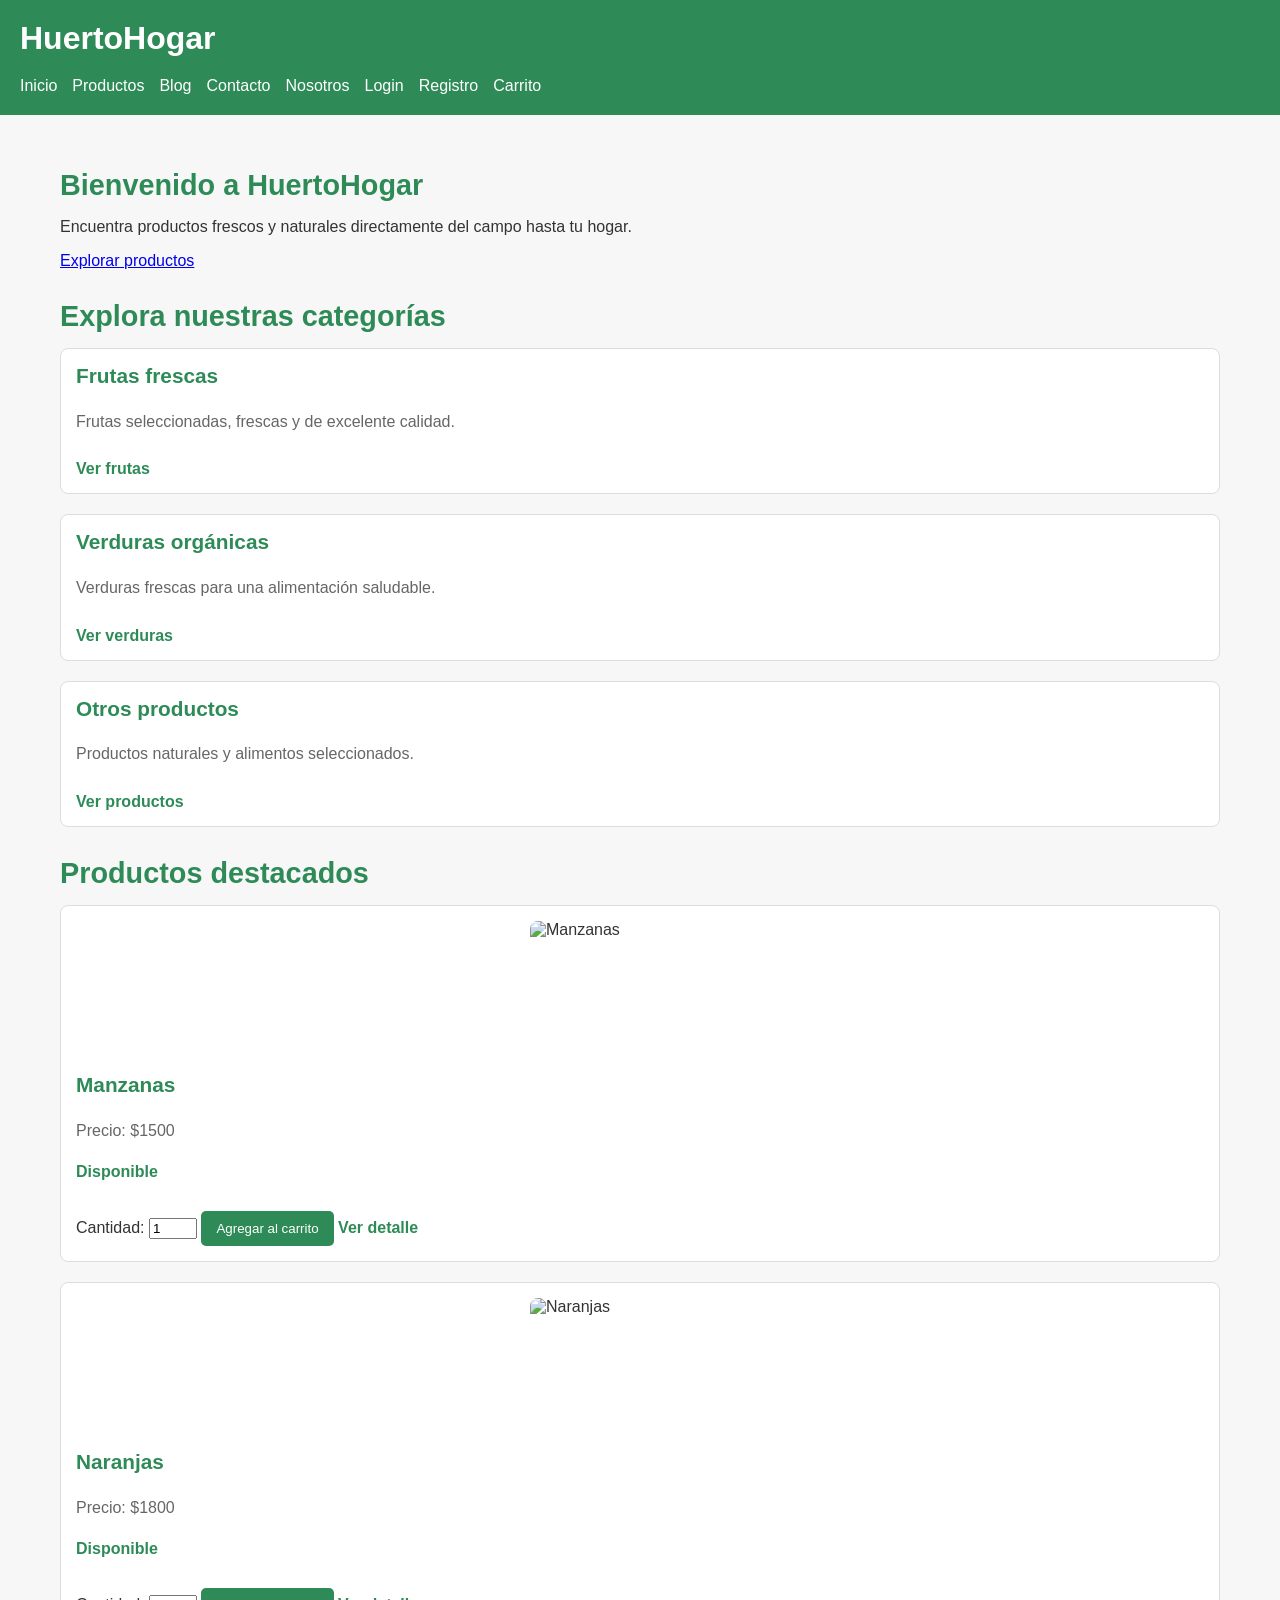
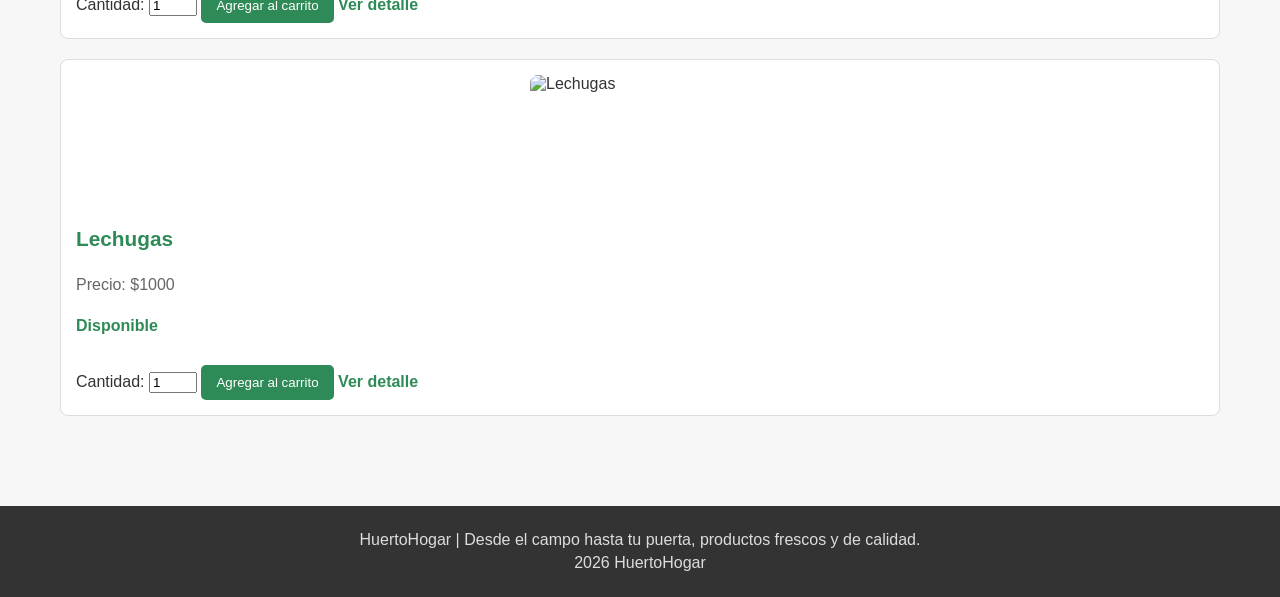
==== commit 72677709: "Implementa control de acceso por roles" ====
--- a/frontend/administracion.html
+++ b/frontend/administracion.html
@@ -86,106 +86,124 @@
             <div id="lista-administracion"></div>
         </section>
 
-        <section>
-            <h2>Gestión de usuarios</h2>
-
-            <form id="formulario-usuario">
-                <div>
-                    <label for="run-usuario">RUN:</label>
-                    <input
-                        type="text"
-                        id="run-usuario"
-                        placeholder="Ejemplo: 123456789"
-                        maxlength="9"
-                        required
+                <div id="seccion-usuarios">
+            <section>
+                <h2>Gestión de usuarios</h2>
+
+                <form id="formulario-usuario">
+                    <div>
+                        <label for="run-usuario">RUN:</label>
+                        <input
+                            type="text"
+                            id="run-usuario"
+                            placeholder="Ejemplo: 123456789"
+                            maxlength="9"
+                            required
+                        >
+                    </div>
+
+                    <div>
+                        <label for="nombre-usuario">Nombre:</label>
+                        <input
+                            type="text"
+                            id="nombre-usuario"
+                            maxlength="50"
+                            required
+                        >
+                    </div>
+
+                    <div>
+                        <label for="apellidos-usuario">Apellidos:</label>
+                        <input
+                            type="text"
+                            id="apellidos-usuario"
+                            maxlength="100"
+                            required
+                        >
+                    </div>
+
+                    <div>
+                        <label for="correo-usuario">Correo electrónico:</label>
+                        <input
+                            type="email"
+                            id="correo-usuario"
+                            maxlength="100"
+                            placeholder="usuario@duoc.cl"
+                            required
+                        >
+                    </div>
+
+                    <div>
+                        <label for="fecha-nacimiento-usuario">Fecha de nacimiento:</label>
+                        <input
+                            type="date"
+                            id="fecha-nacimiento-usuario"
+                        >
+                    </div>
+
+                    <div>
+                        <label for="contrasena-usuario">Contraseña:</label>
+                        <input
+                            type="password"
+                            id="contrasena-usuario"
+                            minlength="4"
+                            maxlength="10"
+                            required
+                        >
+                    </div>
+
+                    <div>
+                        <label for="tipo-usuario">Tipo de usuario:</label>
+                        <select id="tipo-usuario" required>
+                            <option value="">Selecciona un tipo</option>
+                            <option value="Administrador">Administrador</option>
+                            <option value="Cliente">Cliente</option>
+                            <option value="Vendedor">Vendedor</option>
+                        </select>
+                    </div>
+
+                    <div>
+                        <label for="region-usuario">Región:</label>
+                        <select id="region-usuario" required>
+                            <option value="">Selecciona una región</option>
+                        </select>
+                    </div>
+
+                    <div>
+                        <label for="comuna-usuario">Comuna:</label>
+                        <select id="comuna-usuario" required>
+                            <option value="">Selecciona una comuna</option>
+                        </select>
+                    </div>
+
+                    <div>
+                        <label for="direccion-usuario">Dirección:</label>
+                        <textarea
+                            id="direccion-usuario"
+                            maxlength="300"
+                            required
+                        ></textarea>
+                    </div>
+
+                    <button type="submit" id="boton-guardar-usuario">
+                        Agregar usuario
+                    </button>
+
+                    <button
+                        type="button"
+                        id="boton-cancelar-edicion-usuario"
+                        hidden
                     >
-                </div>
-
-                <div>
-                    <label for="nombre-usuario">Nombre:</label>
-                    <input
-                        type="text"
-                        id="nombre-usuario"
-                        maxlength="50"
-                        required
-                    >
-                </div>
-
-                <div>
-                    <label for="apellidos-usuario">Apellidos:</label>
-                    <input
-                        type="text"
-                        id="apellidos-usuario"
-                        maxlength="100"
-                        required
-                    >
-                </div>
-
-                <div>
-                    <label for="correo-usuario">Correo electrónico:</label>
-                    <input
-                        type="email"
-                        id="correo-usuario"
-                        maxlength="100"
-                        placeholder="usuario@duoc.cl"
-                        required
-                    >
-                </div>
-
-                <div>
-                    <label for="fecha-nacimiento-usuario">Fecha de nacimiento:</label>
-                    <input
-                        type="date"
-                        id="fecha-nacimiento-usuario"
-                    >
-                </div>
-
-                <div>
-                    <label for="tipo-usuario">Tipo de usuario:</label>
-                    <select id="tipo-usuario" required>
-                        <option value="">Selecciona un tipo</option>
-                        <option value="Administrador">Administrador</option>
-                        <option value="Cliente">Cliente</option>
-                        <option value="Vendedor">Vendedor</option>
-                    </select>
-                </div>
-
-                <div>
-                    <label for="region-usuario">Región:</label>
-                    <select id="region-usuario" required>
-                        <option value="">Selecciona una región</option>
-                    </select>
-                </div>
-
-                <div>
-                    <label for="comuna-usuario">Comuna:</label>
-                    <select id="comuna-usuario" required>
-                        <option value="">Selecciona una comuna</option>
-                    </select>
-                </div>
-
-                <div>
-                    <label for="direccion-usuario">Dirección:</label>
-                    <textarea
-                        id="direccion-usuario"
-                        maxlength="300"
-                        required
-                    ></textarea>
-                </div>
-
-                <button type="submit" id="boton-guardar-usuario">
-                    Agregar usuario
-                </button>
-
-                <button
-                    type="button"
-                    id="boton-cancelar-edicion-usuario"
-                    hidden
-                >
-                    Cancelar edición
-                </button>
-            </form>
-        </section>
+                        Cancelar edición
+                    </button>
+                </form>
+            </section>
+
+            <section>
+                <h2>Usuarios registrados</h2>
+                <div id="lista-usuarios"></div>
+            </section>
+        </div>
 
         <section>
             <h2>Usuarios registrados</h2>
